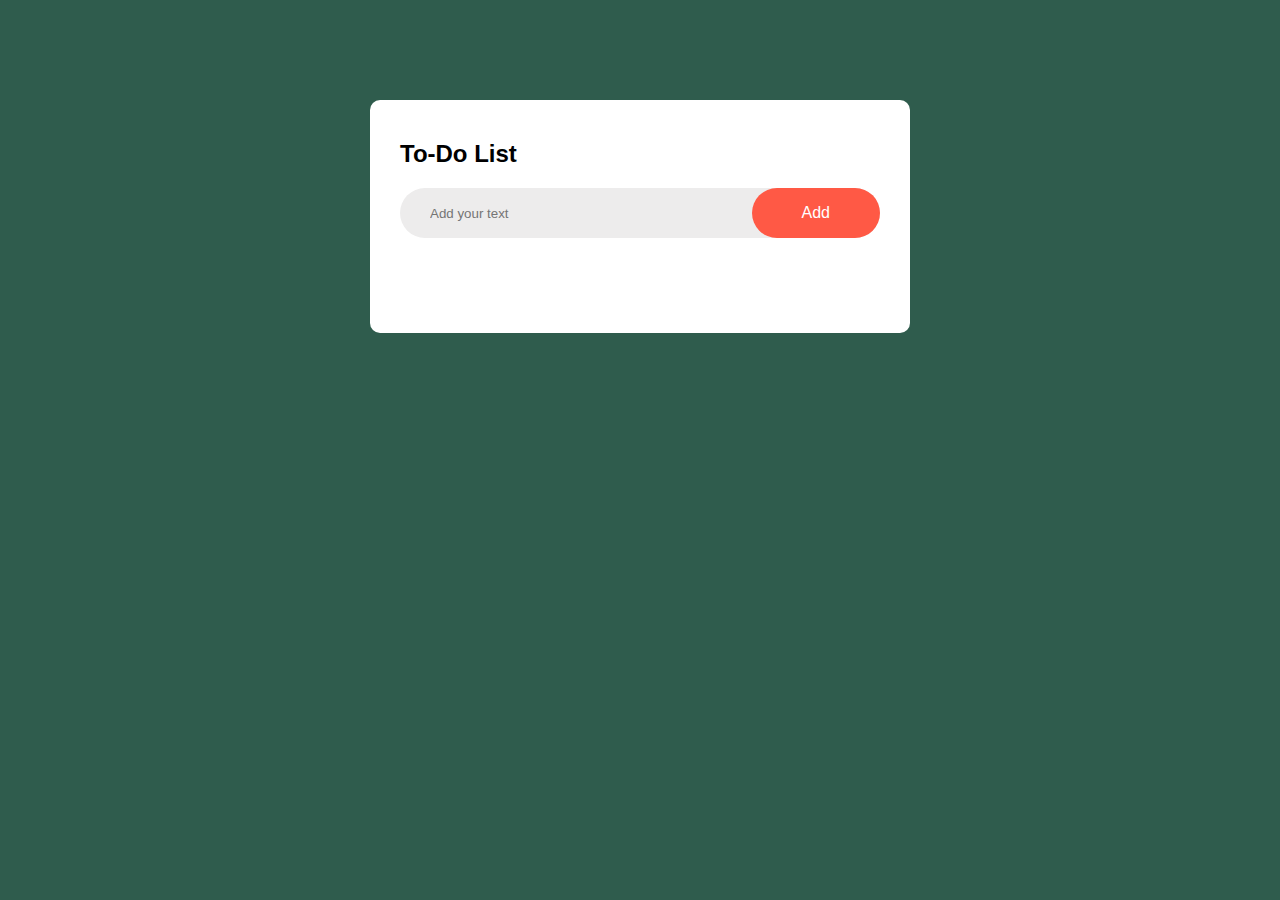
==== index.html @ b472c21f "Add files via upload" ====
<!DOCTYPE html>
<html lang="en">
<head>
    <meta charset="UTF-8">
    <meta name="viewport" content="width=device-width, initial-scale=1.0">
    <title>ToDoApp</title>
    <link rel="stylesheet" href="style.css">
</head>
<body>
    <div class="container">
        <div class="todo-app">
            <h2>To-Do List <img src="Images/icon.png" alt=""></h2>
            <div class="row">
                <input type="text" id="input-box" placeholder="Add your text">
                <button onclick="addTask()">Add</button>
            </div>
            <ul id="list-container">
                <!-- <li class="checked">Task 1</li>
                <li>Task 2</li>
                <li>Task 3</li> -->
            </ul>
        </div>
    </div>

    <script src="index.js"></script>
</body>
</html>
---- style.css ----
*{
    margin: 0;
    padding: 0;
    font-family: 'Segoe UI', Tahoma, Geneva, Verdana, sans-serif;
    box-sizing: border-box;
}
body{
    background-color: rgb(47, 92, 77);
}
.container{
    /* background-color: black; */
}
.todo-app{
    background-color: #fff;
    width: 100%;
    max-width: 540px;
    margin: 100px auto 20px;
    padding: 40px 30px 70px;
    border-radius: 10px;
}
.todo-app h2{
    display: flex;
    align-items: center;
    margin-bottom: 20px;
}
.todo-app h2 img{
    width: 30px;
    margin-left: 10px;
}
.row{
    display: flex;
    align-items: center;
    justify-content: space-between;
    background: rgb(237, 236, 236);
    border-radius: 30px;
    padding-left: 20px;
    margin-bottom: 25px;
}
input{
    flex: 1;
    border: none;
    outline: none;
    background: transparent;
    padding: 10px;
    font-weight: 14px;
}
button{
    border: none;
    outline: none;
    padding: 16px 50px;
    font-size: 16px;
    border-radius: 40px;
    cursor: pointer;
    background: #ff5945;
    color: #fff;
    
}
ul li{
    list-style: none;
    font-size: 17px;
    padding: 12px 8px 12px 50px;
    user-select: none;
    cursor: pointer;
    position: relative;
}
ul li::before{
    content: '';
    position: absolute;
    height: 28px;
    width: 28px;
    border-radius: 50%;
    background-image: url(Images/unchecked.png);
    background-size: cover;
    background-position: center;
    top: 12px;
    left: 8px;
}
ul li.checked{
    color: #555;
    text-decoration: line-through;
}
ul li.checked::before{
    background-image: url(Images/checked.png);
}
ul li span{
    position: absolute;
    right: 0;
    top: 5px;
    width: 40px;
    height: 40px;
    font-size: 22px;
    color: #555;
    line-height: 40px;
    text-align: center;
    border-radius: 50%;
}
ul li span:hover{
    background: #edeef0;
}
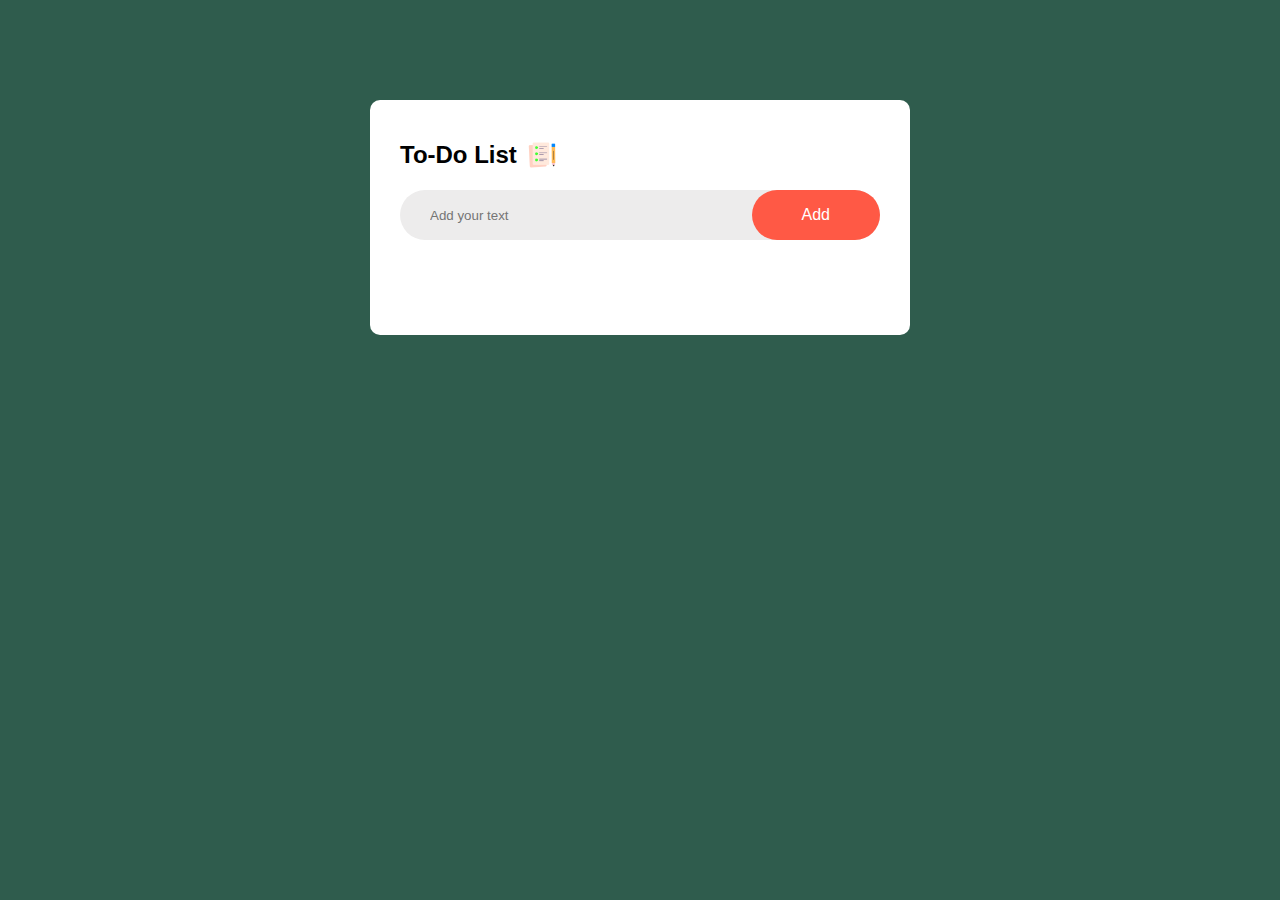
==== commit d5360152: "Update index.html" ====
--- a/index.html
+++ b/index.html
@@ -9,7 +9,7 @@
 <body>
     <div class="container">
         <div class="todo-app">
-            <h2>To-Do List <img src="Images/icon.png" alt=""></h2>
+            <h2>To-Do List <img src="icon.png" alt=""></h2>
             <div class="row">
                 <input type="text" id="input-box" placeholder="Add your text">
                 <button onclick="addTask()">Add</button>
@@ -24,4 +24,4 @@
 
     <script src="index.js"></script>
 </body>
-</html>+</html>
